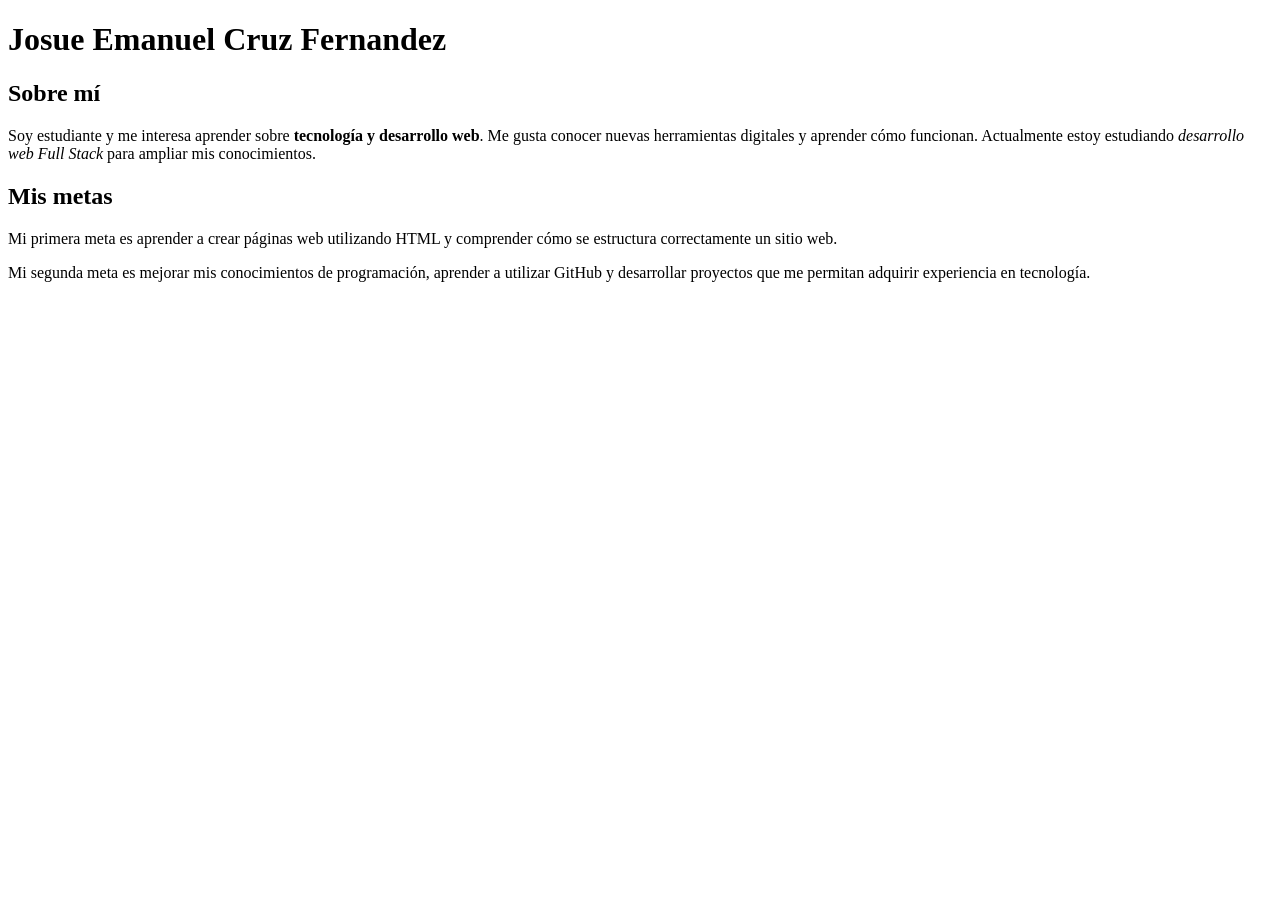
==== index.html @ 6e5e31a4 "Crea página de presentación" ====
<!DOCTYPE html>
<html lang="es">
<head>
    <meta charset="UTF-8">
    <meta name="viewport" content="width=device-width, initial-scale=1.0">
    <title>Josue Emanuel Cruz Fernandez</title>
</head>
<body>

    <h1>Josue Emanuel Cruz Fernandez</h1>

    <!-- Sección Sobre mí -->
    <h2>Sobre mí</h2>

    <p>
        Soy estudiante y me interesa aprender sobre
        <strong>tecnología y desarrollo web</strong>.
        Me gusta conocer nuevas herramientas digitales
        y aprender cómo funcionan.
        Actualmente estoy estudiando
        <em>desarrollo web Full Stack</em> para
        ampliar mis conocimientos.
    </p>

    <!-- Sección Mis metas -->
    <h2>Mis metas</h2>

    <p>
        Mi primera meta es aprender a crear páginas
        web utilizando HTML y comprender cómo
        se estructura correctamente un sitio web.
    </p>

    <p>
        Mi segunda meta es mejorar mis conocimientos
        de programación, aprender a utilizar GitHub
        y desarrollar proyectos que me permitan
        adquirir experiencia en tecnología.
    </p>

</body>
</html>
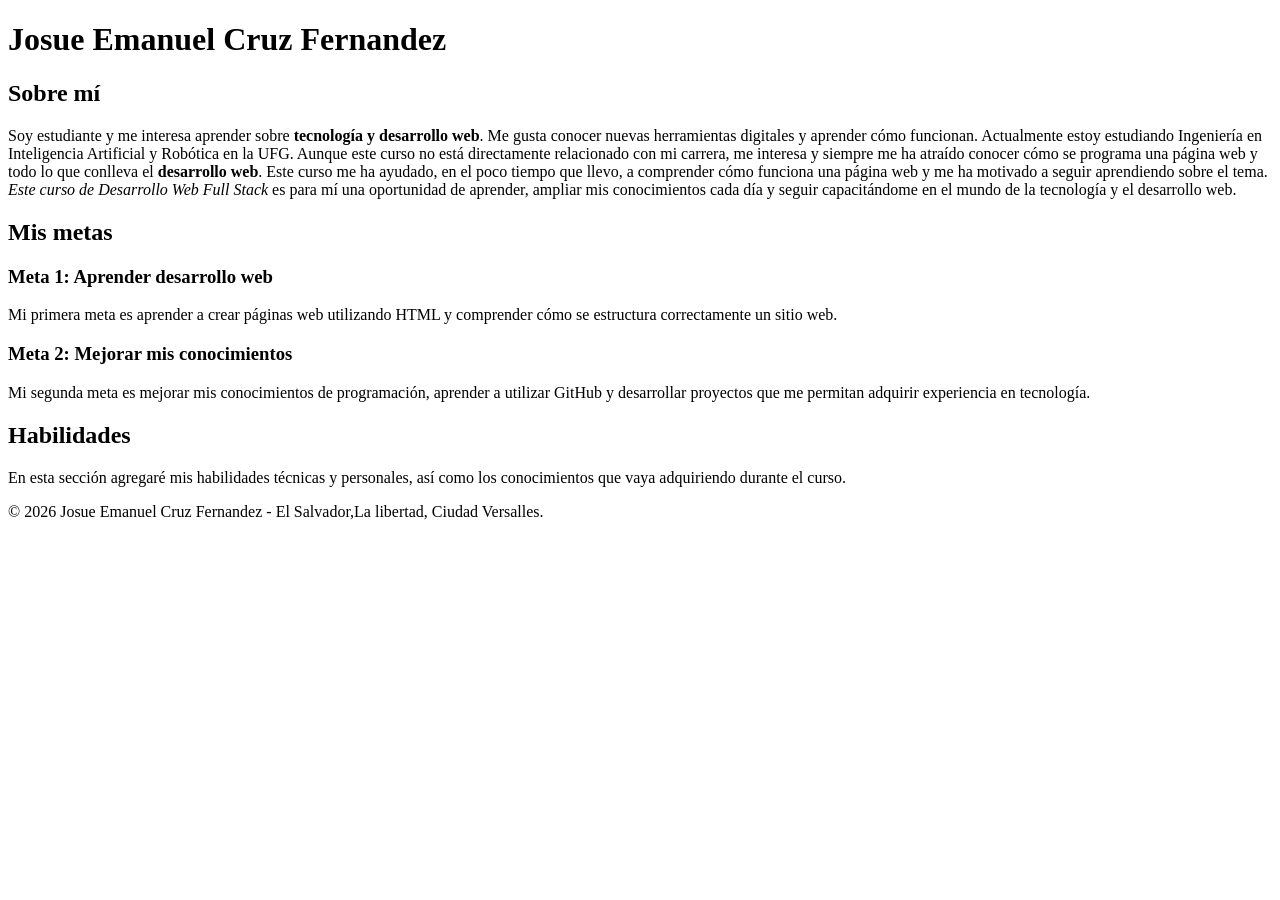
==== commit bc7feafa: "Aplica estructura semántica" ====
--- a/index.html
+++ b/index.html
@@ -8,36 +8,97 @@
 </head>
 <body>
 
-    <h1>Josue Emanuel Cruz Fernandez</h1>
+    <!-- Encabezado de la página -->
+    <header>
+        <h1>Josue Emanuel Cruz Fernandez</h1>
 
-    <!-- Sección Sobre mí -->
-    <h2>Sobre mí</h2>
+        <nav>
+            
 
-    <p>
-        Soy estudiante y me interesa aprender sobre
-        <strong>tecnología y desarrollo web</strong>.
-        Me gusta conocer nuevas herramientas digitales
-        y aprender cómo funcionan.
-        Actualmente estoy estudiando
-        <em>desarrollo web Full Stack</em> para
-        ampliar mis conocimientos.
-    </p>
+        </nav>
+    </header>
 
-    <!-- Sección Mis metas -->
-    <h2>Mis metas</h2>
+    <!-- Contenido principal -->
+    <main>
 
-    <p>
-        Mi primera meta es aprender a crear páginas
-        web utilizando HTML y comprender cómo
-        se estructura correctamente un sitio web.
-    </p>
+        <!-- Sección Sobre mí -->
+        <section id="sobre-mi">
+            <h2>Sobre mí</h2>
 
-    <p>
-        Mi segunda meta es mejorar mis conocimientos
-        de programación, aprender a utilizar GitHub
-        y desarrollar proyectos que me permitan
-        adquirir experiencia en tecnología.
-    </p>
+            <p>
+                Soy estudiante y me interesa aprender sobre
+                <strong>tecnología y desarrollo web</strong>.
+                Me gusta conocer nuevas herramientas digitales
+                y aprender cómo funcionan.
+
+                Actualmente estoy estudiando Ingeniería en
+                Inteligencia Artificial y Robótica en la UFG.
+                Aunque este curso no está directamente relacionado
+                con mi carrera, me interesa y siempre me ha
+                atraído conocer cómo se programa una página web
+                y todo lo que conlleva el
+                <strong>desarrollo web</strong>.
+
+                Este curso me ha ayudado, en el poco tiempo
+                que llevo, a comprender cómo funciona una
+                página web y me ha motivado a seguir
+                aprendiendo sobre el tema.
+
+                <em>Este curso de Desarrollo Web Full Stack</em>
+                es para mí una oportunidad de aprender,
+                ampliar mis conocimientos cada día y seguir
+                capacitándome en el mundo de la tecnología
+                y el desarrollo web.
+            </p>
+        </section>
+
+        <!-- Sección Mis metas -->
+        <section id="metas">
+            <h2>Mis metas</h2>
+
+            <article>
+                <h3>Meta 1: Aprender desarrollo web</h3>
+
+                <p>
+                    Mi primera meta es aprender a crear páginas
+                    web utilizando HTML y comprender cómo
+                    se estructura correctamente un sitio web.
+                </p>
+            </article>
+
+            <article>
+                <h3>Meta 2: Mejorar mis conocimientos</h3>
+
+                <p>
+                    Mi segunda meta es mejorar mis conocimientos
+                    de programación, aprender a utilizar GitHub
+                    y desarrollar proyectos que me permitan
+                    adquirir experiencia en tecnología.
+                </p>
+            </article>
+        </section>
+
+        <!-- Sección Habilidades -->
+        <section id="habilidades">
+            <h2>Habilidades</h2>
+
+            <p>
+                En esta sección agregaré mis habilidades
+                técnicas y personales, así como los
+                conocimientos que vaya adquiriendo
+                durante el curso.
+            </p>
+        </section>
+
+    </main>
+
+    <!-- Pie de página -->
+    <footer>
+        <p>
+            &copy; 2026 Josue Emanuel Cruz Fernandez -
+            El Salvador,La libertad, Ciudad Versalles.
+        </p>
+    </footer>
 
 </body>
 </html>
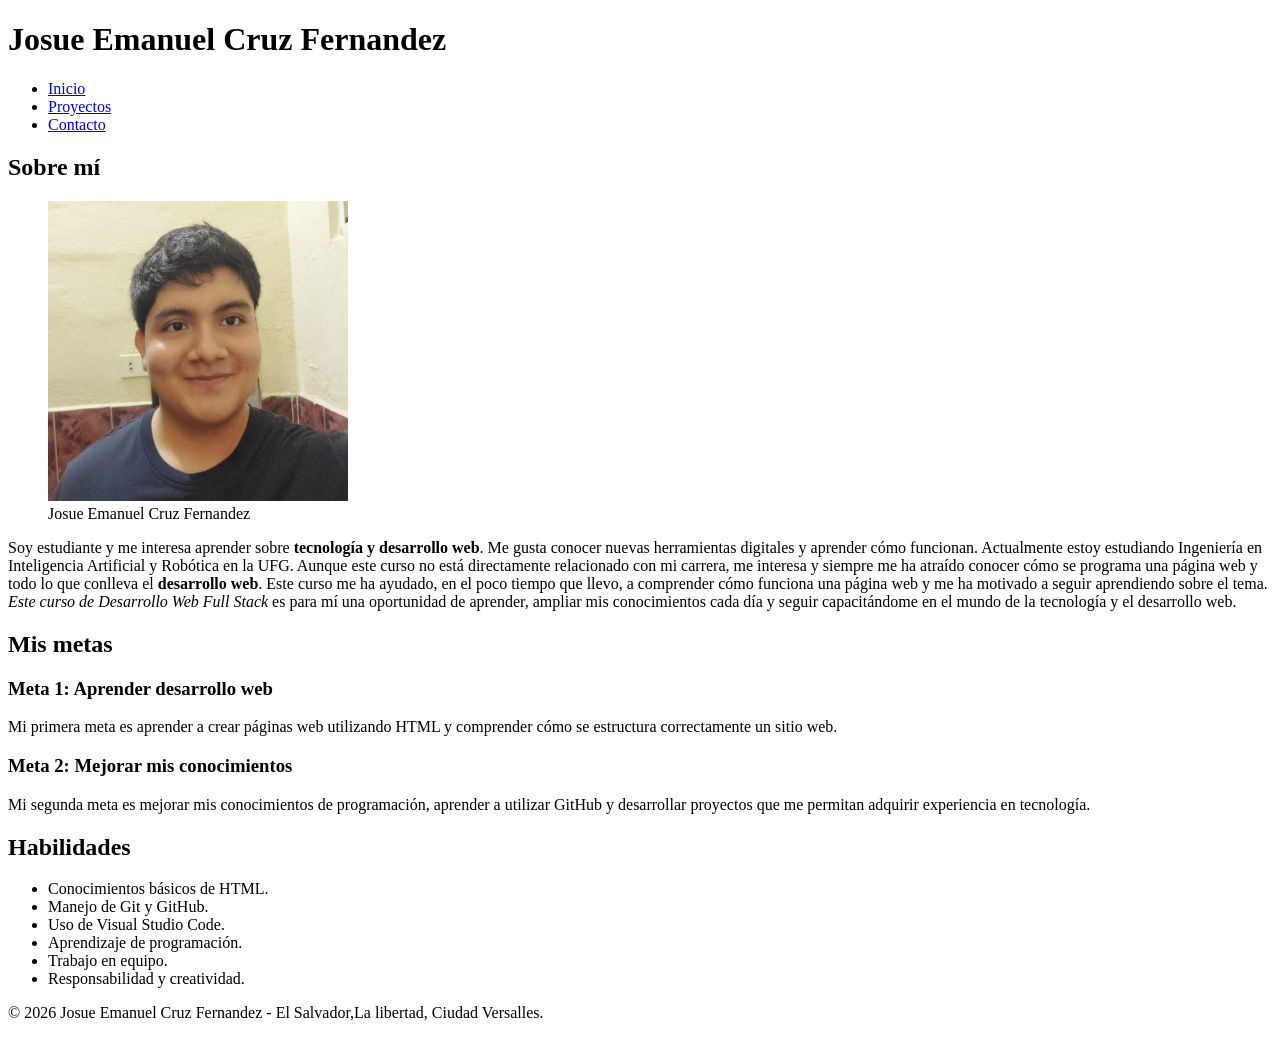
==== commit a34dbdea: "Agrega páginas de proyectos y contacto con navegación" ====
--- a/index.html
+++ b/index.html
@@ -13,9 +13,15 @@
         <h1>Josue Emanuel Cruz Fernandez</h1>
 
         <nav>
+             <ul>
+                  <li><a href="index.html">Inicio</a></li>
+                  <li><a href="proyectos.html">Proyectos</a></li>
+                  <li><a href="contacto.html">Contacto</a></li>
+            </ul>
             
 
         </nav>
+
     </header>
 
     <!-- Contenido principal -->
@@ -24,6 +30,18 @@
         <!-- Sección Sobre mí -->
         <section id="sobre-mi">
             <h2>Sobre mí</h2>
+
+
+        <figure>
+    <img src="img/perfil.jpg"
+         alt="Fotografía de Josue Emanuel Cruz Fernandez"
+         width="300"
+         height="300">
+
+    <figcaption>
+        Josue Emanuel Cruz Fernandez
+    </figcaption>
+</figure>
 
             <p>
                 Soy estudiante y me interesa aprender sobre
@@ -82,13 +100,16 @@
         <section id="habilidades">
             <h2>Habilidades</h2>
 
-            <p>
-                En esta sección agregaré mis habilidades
-                técnicas y personales, así como los
-                conocimientos que vaya adquiriendo
-                durante el curso.
-            </p>
-        </section>
+             <ul>
+        <li>Conocimientos básicos de HTML.</li>
+        <li>Manejo de Git y GitHub.</li>
+        <li>Uso de Visual Studio Code.</li>
+        <li>Aprendizaje de programación.</li>
+        <li>Trabajo en equipo.</li>
+        <li>Responsabilidad y creatividad.</li>
+    </ul>
+</section>
+
 
     </main>
 
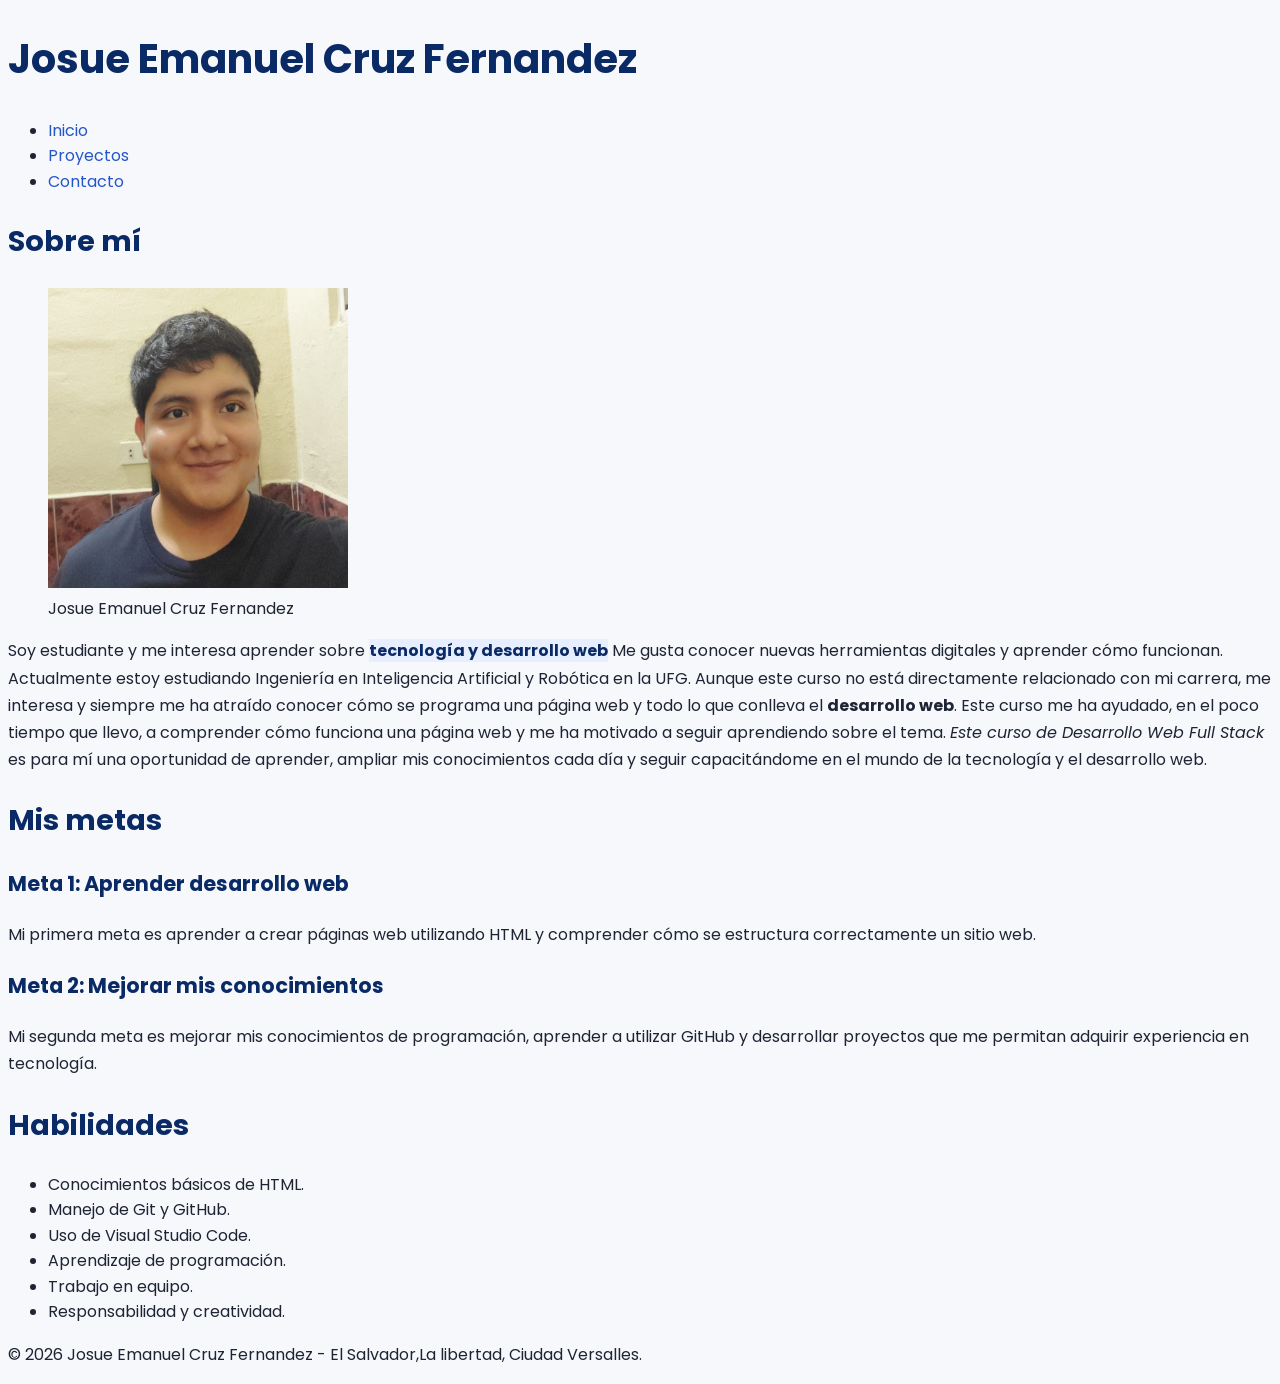
==== commit 4306d6be: "Agrega hoja de estilos con paleta y tipografía" ====
--- a/index.html
+++ b/index.html
@@ -5,7 +5,20 @@
     <meta charset="UTF-8">
     <meta name="viewport" content="width=device-width, initial-scale=1.0">
     <title>Josue Emanuel Cruz Fernandez</title>
+    <meta name="description" 
+          content="Portafolio personal de Josue Emanuel Cruz Fernandez. Conocé mis metas, habilidades y mi aprendizaje en desarrollo web.">
+   
+<!-- Fuente de Google Fonts -->
+    <link rel="preconnect" href="https://fonts.googleapis.com">
+    <link rel="preconnect" href="https://fonts.gstatic.com" crossorigin>
+    <link href="https://fonts.googleapis.com/css2?family=Poppins:wght@400;600;700&display=swap"
+          rel="stylesheet">
+
+    <!-- Hoja de estilos CSS -->
+    <link rel="stylesheet" href="css/estilos.css">
+
 </head>
+
 <body>
 
     <!-- Encabezado de la página -->
@@ -45,7 +58,7 @@
 
             <p>
                 Soy estudiante y me interesa aprender sobre
-                <strong>tecnología y desarrollo web</strong>.
+                <strong class="destacado">tecnología y desarrollo web</strong>
                 Me gusta conocer nuevas herramientas digitales
                 y aprender cómo funcionan.
 
--- a/css/estilos.css
+++ b/css/estilos.css
@@ -0,0 +1,60 @@
+
+/* Paleta de colores del portafolio */
+:root {
+    --primario: #0A2A66;
+    --secundario: #2456C7;
+    --acento: #A66B00;
+    --fondo: #F6F8FC;
+    --texto: #1E2433;
+}
+
+/* Estilos generales */
+body {
+    font-family: "Poppins", Arial, sans-serif;
+    font-size: 16px;
+    line-height: 1.6;
+    color: var(--texto);
+    background-color: var(--fondo);
+}
+
+/* Encabezados */
+h1, h2, h3 {
+    color: var(--primario);
+}
+
+h1 {
+    font-size: 2.5rem;
+}
+
+h2 {
+    font-size: 1.8rem;
+}
+
+h3 {
+    font-size: 1.3rem;
+}
+
+/* Párrafos */
+p {
+    font-size: 1rem;
+    line-height: 1.7;
+}
+
+/* Enlaces */
+a {
+    color: var(--secundario);
+    text-decoration: none;
+}
+
+/* Efecto al pasar el mouse */
+a:hover {
+    color: var(--acento);
+    text-decoration: underline;
+}
+
+/* Frase importante */
+.destacado {
+    color: var(--primario);
+    font-weight: 700;
+    background-color: #E7EEFF;
+}
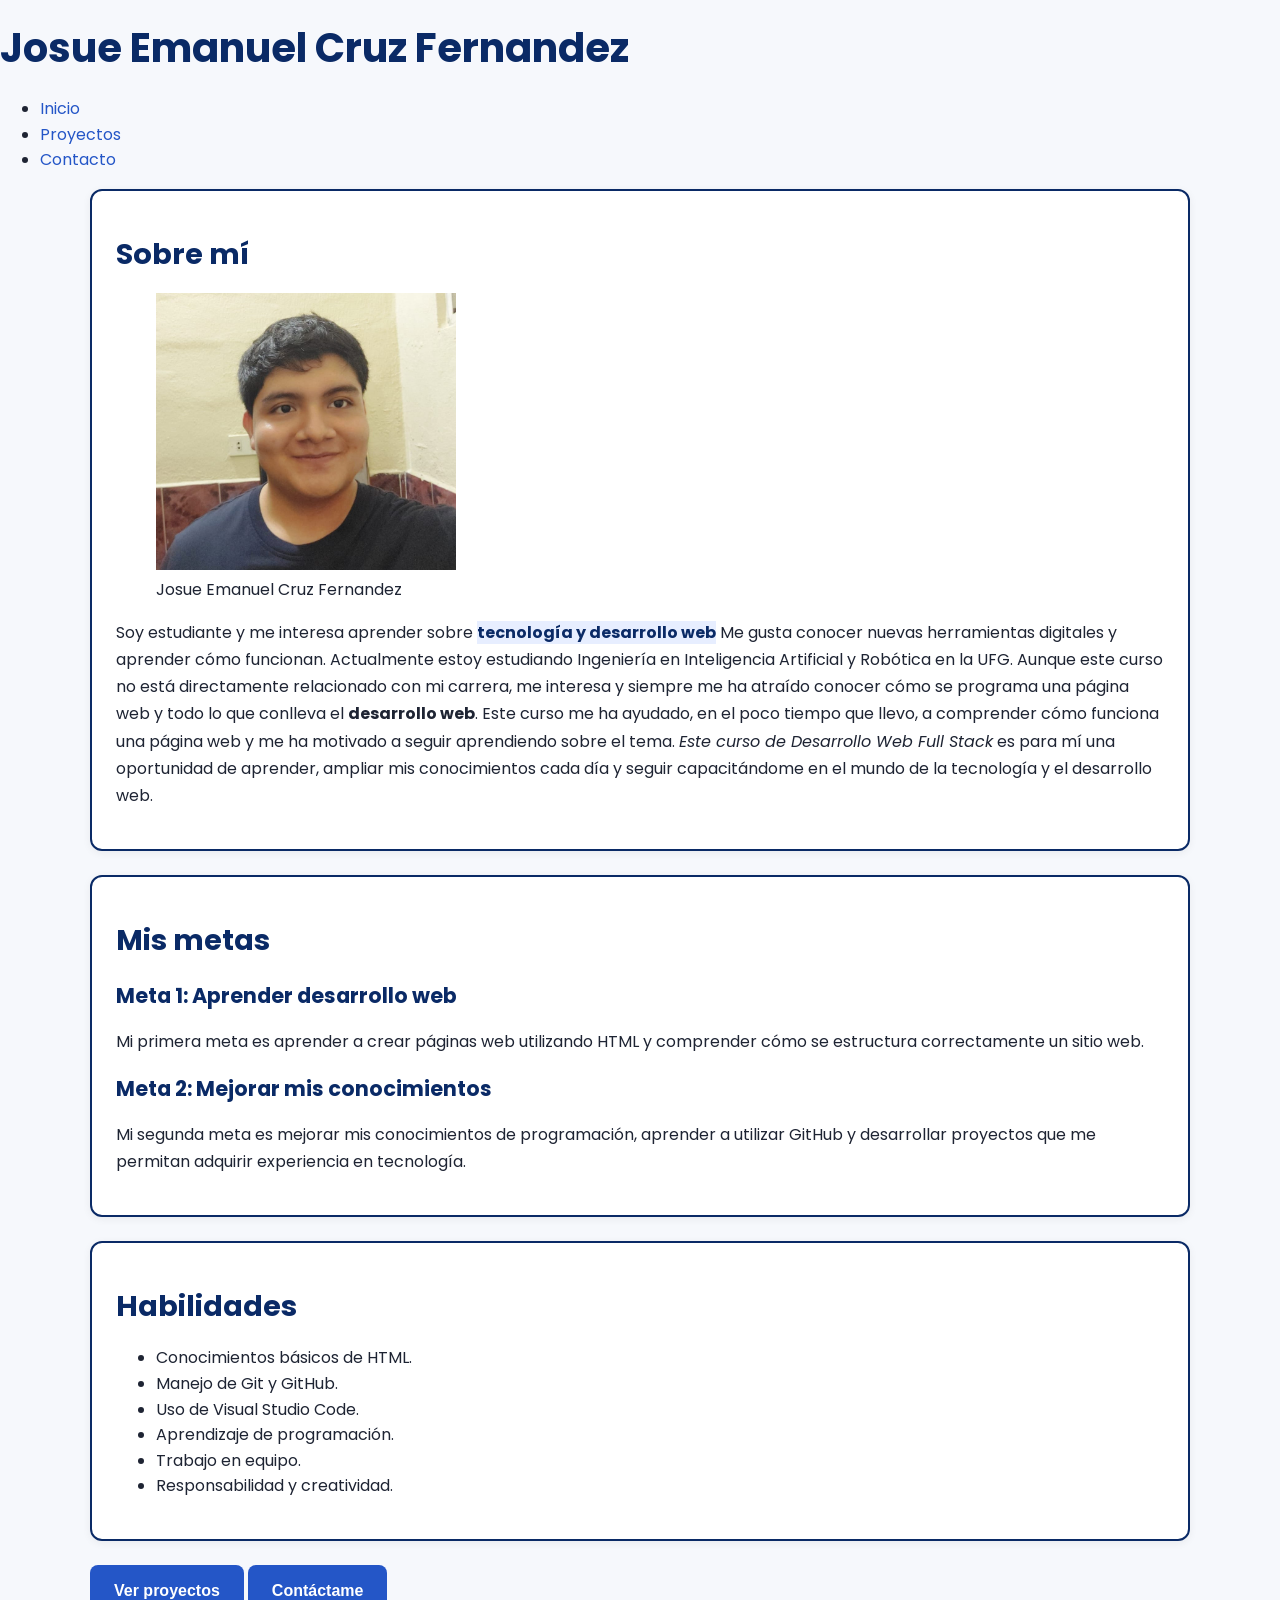
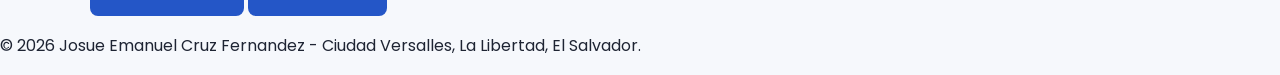
==== commit 7aff6b06: "Aplica modelo de caja, tarjetas y botones" ====
--- a/index.html
+++ b/index.html
@@ -1,11 +1,15 @@
 
 <!DOCTYPE html>
 <html lang="es">
+
 <head>
     <meta charset="UTF-8">
     <meta name="viewport" content="width=device-width, initial-scale=1.0">
+
     <title>Josue Emanuel Cruz Fernandez</title>
+
     <meta name="description" 
+
           content="Portafolio personal de Josue Emanuel Cruz Fernandez. Conocé mis metas, habilidades y mi aprendizaje en desarrollo web.">
    
 <!-- Fuente de Google Fonts -->
@@ -16,8 +20,8 @@
 
     <!-- Hoja de estilos CSS -->
     <link rel="stylesheet" href="css/estilos.css">
+</head>
 
-</head>
 
 <body>
 
@@ -25,45 +29,51 @@
     <header>
         <h1>Josue Emanuel Cruz Fernandez</h1>
 
+        <!-- Menú de navegación -->
+
         <nav>
              <ul>
                   <li><a href="index.html">Inicio</a></li>
                   <li><a href="proyectos.html">Proyectos</a></li>
                   <li><a href="contacto.html">Contacto</a></li>
             </ul>
-            
-
         </nav>
-
     </header>
 
     <!-- Contenido principal -->
     <main>
+        <div class="contenedor">
+
 
         <!-- Sección Sobre mí -->
-        <section id="sobre-mi">
+        <section id="sobre-mi" class="tarjeta">
             <h2>Sobre mí</h2>
 
 
         <figure>
-    <img src="img/perfil.jpg"
-         alt="Fotografía de Josue Emanuel Cruz Fernandez"
-         width="300"
-         height="300">
+            <img src="img/perfil.jpg"
+                alt="Fotografía de Josue Emanuel Cruz Fernandez"
+                width="300"
+                height="300">
 
-    <figcaption>
-        Josue Emanuel Cruz Fernandez
-    </figcaption>
-</figure>
 
-            <p>
+            <figcaption>
+               Josue Emanuel Cruz Fernandez
+            </figcaption>
+        </figure>
+
+
+        <p>
                 Soy estudiante y me interesa aprender sobre
-                <strong class="destacado">tecnología y desarrollo web</strong>
+                <strong class="destacado">
+                tecnología y desarrollo web</strong>
+
                 Me gusta conocer nuevas herramientas digitales
                 y aprender cómo funcionan.
 
                 Actualmente estoy estudiando Ingeniería en
                 Inteligencia Artificial y Robótica en la UFG.
+
                 Aunque este curso no está directamente relacionado
                 con mi carrera, me interesa y siempre me ha
                 atraído conocer cómo se programa una página web
@@ -84,8 +94,9 @@
         </section>
 
         <!-- Sección Mis metas -->
-        <section id="metas">
+         <section id="metas" class="tarjeta">
             <h2>Mis metas</h2>
+
 
             <article>
                 <h3>Meta 1: Aprender desarrollo web</h3>
@@ -109,30 +120,50 @@
             </article>
         </section>
 
-        <!-- Sección Habilidades -->
-        <section id="habilidades">
-            <h2>Habilidades</h2>
-
-             <ul>
-        <li>Conocimientos básicos de HTML.</li>
-        <li>Manejo de Git y GitHub.</li>
-        <li>Uso de Visual Studio Code.</li>
-        <li>Aprendizaje de programación.</li>
-        <li>Trabajo en equipo.</li>
-        <li>Responsabilidad y creatividad.</li>
-    </ul>
-</section>
+         <!-- Sección Habilidades -->
+            <section id="habilidades" class="tarjeta">
+                <h2>Habilidades</h2>
 
 
-    </main>
+                <ul>
+                    <li>Conocimientos básicos de HTML.</li>
+                    <li>Manejo de Git y GitHub.</li>
+                    <li>Uso de Visual Studio Code.</li>
+                    <li>Aprendizaje de programación.</li>
+                    <li>Trabajo en equipo.</li>
+                    <li>Responsabilidad y creatividad.</li>
+                </ul>
+            </section>
+
+        <!-- Enlaces destacados -->
+        <p>
+            <a href="proyectos.html" class="boton">
+                Ver proyectos
+
+            </a>
+
+
+            <a href="contacto.html" class="boton">
+                Contáctame
+
+            </a>
+        </p>
+
+    </div>
+</main>
 
     <!-- Pie de página -->
     <footer>
         <p>
+
             &copy; 2026 Josue Emanuel Cruz Fernandez -
-            El Salvador,La libertad, Ciudad Versalles.
+            Ciudad Versalles, La Libertad, El Salvador.
         </p>
     </footer>
 
 </body>
 </html>
+
+
+
+
--- a/css/estilos.css
+++ b/css/estilos.css
@@ -1,3 +1,16 @@
+/* Reinicio básico del modelo de caja */
+*, *::before, *::after {
+    box-sizing: border-box;
+}
+
+body {
+    margin: 0;
+}
+
+img {
+    max-width: 100%;
+    height: auto;
+}
 
 /* Paleta de colores del portafolio */
 :root {
@@ -58,3 +71,49 @@
     font-weight: 700;
     background-color: #E7EEFF;
 }
+
+
+/* Contenedor centrado */
+.contenedor {
+    width: 90%;
+    max-width: 1100px;
+    margin: 0 auto;
+}
+
+/* Tarjetas */
+.tarjeta {
+    background-color: #FFFFFF;
+    padding: 1.5rem;
+    border: 2px solid #0A2A66;
+    border-radius: 12px;
+    margin-bottom: 1.5rem;
+    box-shadow: 0 2px 8px rgba(0, 0, 0, 0.06);
+}
+
+/* Botones */
+.boton {
+    display: inline-block;
+    padding: 0.75rem 1.5rem;
+    background-color: var(--secundario);
+    color: #FFFFFF;
+    border-radius: 8px;
+    font-weight: 600;
+    text-decoration: none;
+}
+
+.boton:hover {
+    background-color: var(--primario);
+    color: #FFFFFF;
+}
+
+/* Espaciado de títulos y párrafos */
+h1, h2, h3 {
+    margin-top: 1rem;
+    margin-bottom: 1rem;
+}
+
+p {
+    margin-top: 0.75rem;
+    margin-bottom: 1rem;
+}
+
